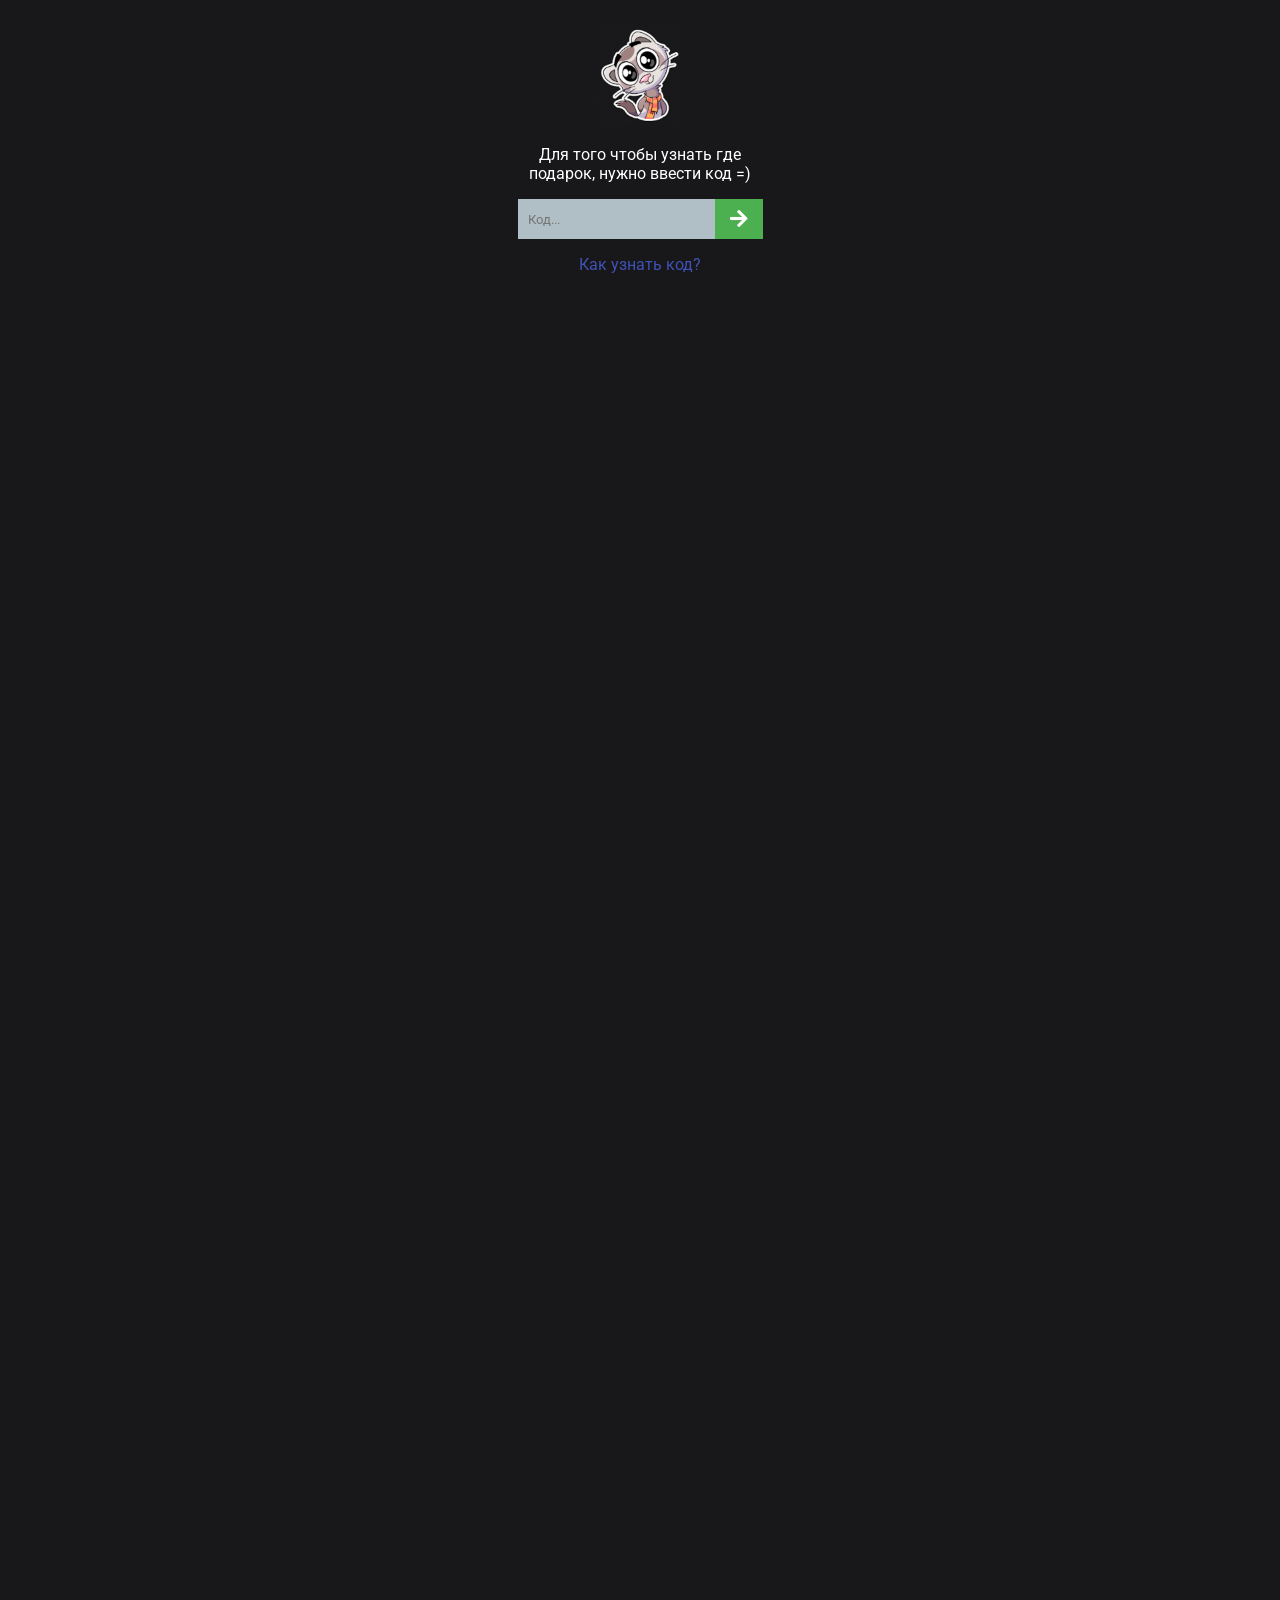
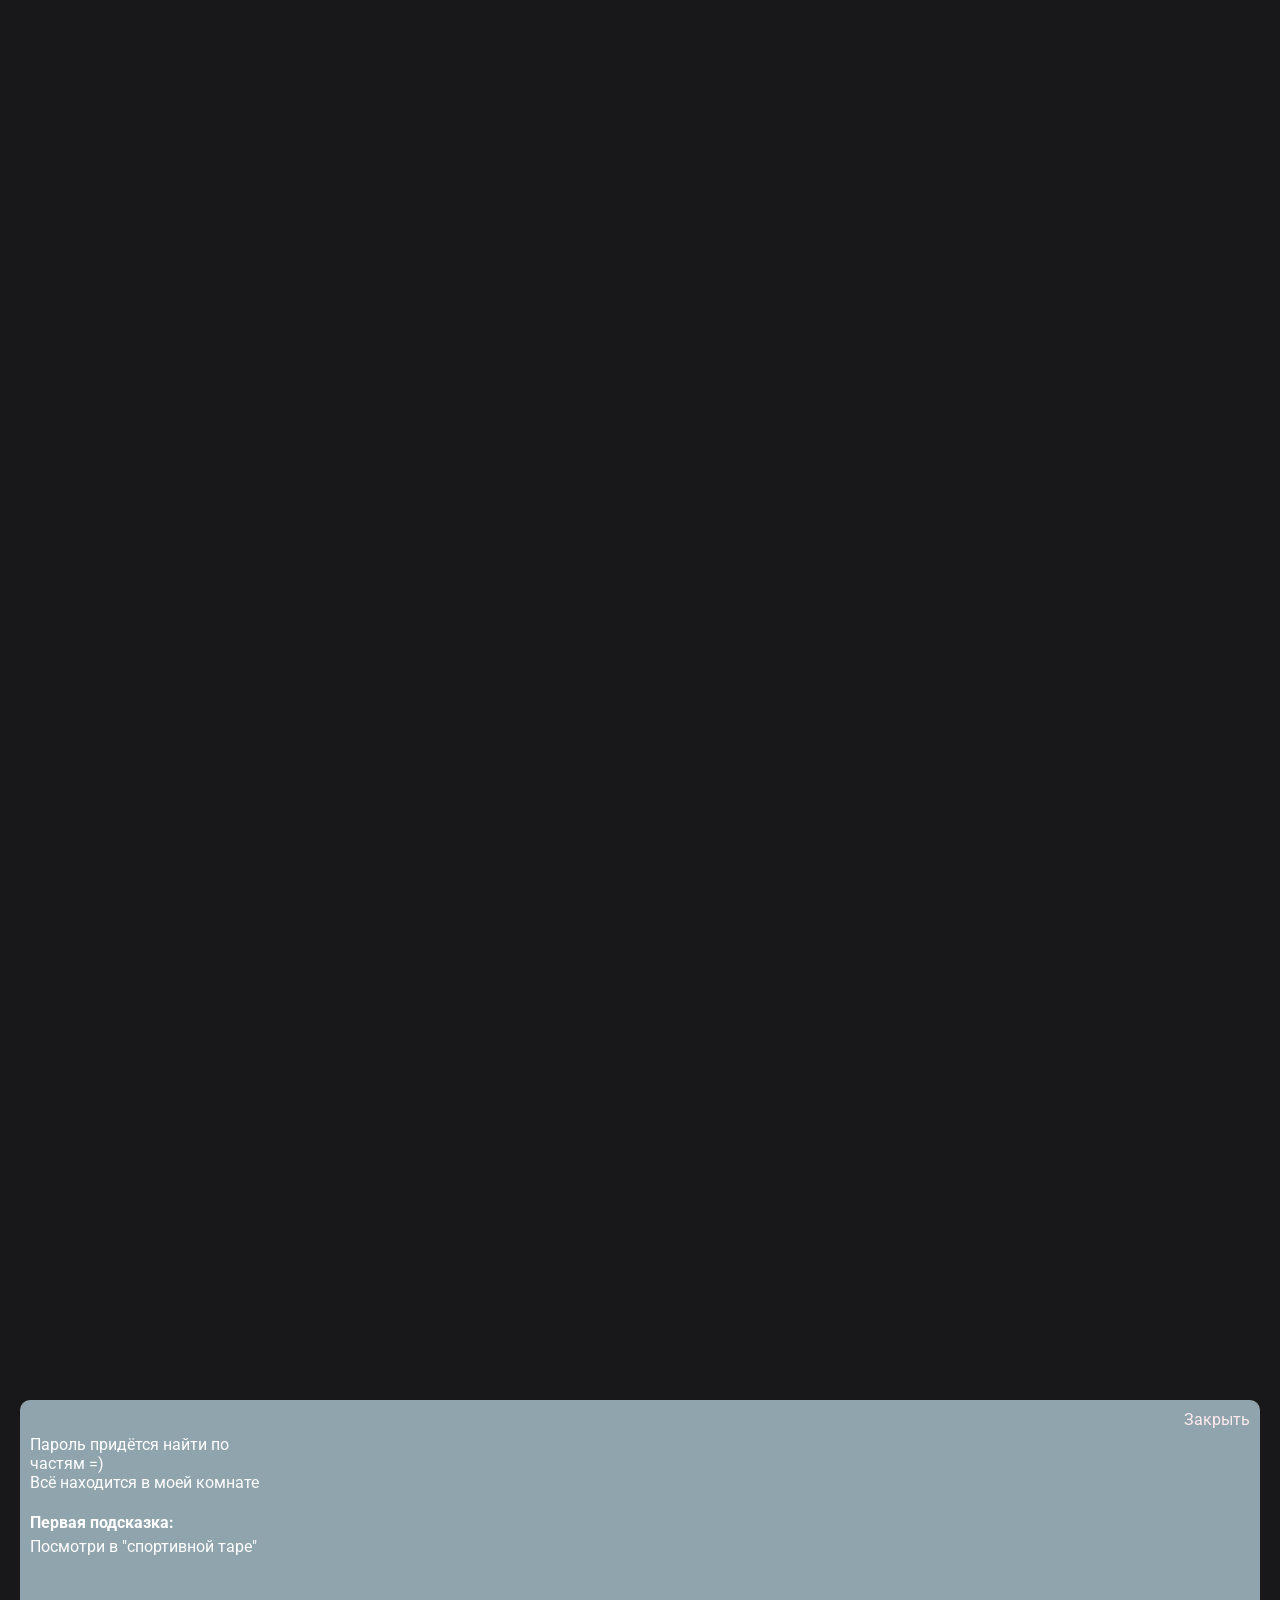
==== gift/index.html @ d24d435d "addition" ====
<!doctype html><html lang="en"><head><meta charset="utf-8"/><link rel="icon" href="./favicon.ico"/><meta name="viewport" content="width=device-width,initial-scale=1"/><meta name="theme-color" content="#000000"/><link rel="preconnect" href="https://fonts.gstatic.com"><link href="https://fonts.googleapis.com/css2?family=Roboto:wght@300;400&display=swap" rel="stylesheet"><link rel="stylesheet" href="https://pro.fontawesome.com/releases/v5.10.0/css/all.css" integrity="sha384-AYmEC3Yw5cVb3ZcuHtOA93w35dYTsvhLPVnYs9eStHfGJvOvKxVfELGroGkvsg+p" crossorigin="anonymous"/><meta name="description" content="Web site created using create-react-app"/><link rel="apple-touch-icon" href="./logo192.png"/><link rel="manifest" href="./manifest.json"/><title>Подарок китси</title><link href="./static/css/main.55bb451b.chunk.css" rel="stylesheet"></head><body><noscript>You need to enable JavaScript to run this app.</noscript><div id="root"></div><script>!function(e){function t(t){for(var n,i,a=t[0],c=t[1],l=t[2],s=0,p=[];s<a.length;s++)i=a[s],Object.prototype.hasOwnProperty.call(o,i)&&o[i]&&p.push(o[i][0]),o[i]=0;for(n in c)Object.prototype.hasOwnProperty.call(c,n)&&(e[n]=c[n]);for(f&&f(t);p.length;)p.shift()();return u.push.apply(u,l||[]),r()}function r(){for(var e,t=0;t<u.length;t++){for(var r=u[t],n=!0,a=1;a<r.length;a++){var c=r[a];0!==o[c]&&(n=!1)}n&&(u.splice(t--,1),e=i(i.s=r[0]))}return e}var n={},o={1:0},u=[];function i(t){if(n[t])return n[t].exports;var r=n[t]={i:t,l:!1,exports:{}};return e[t].call(r.exports,r,r.exports,i),r.l=!0,r.exports}i.e=function(e){var t=[],r=o[e];if(0!==r)if(r)t.push(r[2]);else{var n=new Promise((function(t,n){r=o[e]=[t,n]}));t.push(r[2]=n);var u,a=document.createElement("script");a.charset="utf-8",a.timeout=120,i.nc&&a.setAttribute("nonce",i.nc),a.src=function(e){return i.p+"static/js/"+({}[e]||e)+"."+{3:"4b4437c7"}[e]+".chunk.js"}(e);var c=new Error;u=function(t){a.onerror=a.onload=null,clearTimeout(l);var r=o[e];if(0!==r){if(r){var n=t&&("load"===t.type?"missing":t.type),u=t&&t.target&&t.target.src;c.message="Loading chunk "+e+" failed.\n("+n+": "+u+")",c.name="ChunkLoadError",c.type=n,c.request=u,r[1](c)}o[e]=void 0}};var l=setTimeout((function(){u({type:"timeout",target:a})}),12e4);a.onerror=a.onload=u,document.head.appendChild(a)}return Promise.all(t)},i.m=e,i.c=n,i.d=function(e,t,r){i.o(e,t)||Object.defineProperty(e,t,{enumerable:!0,get:r})},i.r=function(e){"undefined"!=typeof Symbol&&Symbol.toStringTag&&Object.defineProperty(e,Symbol.toStringTag,{value:"Module"}),Object.defineProperty(e,"__esModule",{value:!0})},i.t=function(e,t){if(1&t&&(e=i(e)),8&t)return e;if(4&t&&"object"==typeof e&&e&&e.__esModule)return e;var r=Object.create(null);if(i.r(r),Object.defineProperty(r,"default",{enumerable:!0,value:e}),2&t&&"string"!=typeof e)for(var n in e)i.d(r,n,function(t){return e[t]}.bind(null,n));return r},i.n=function(e){var t=e&&e.__esModule?function(){return e.default}:function(){return e};return i.d(t,"a",t),t},i.o=function(e,t){return Object.prototype.hasOwnProperty.call(e,t)},i.p="./",i.oe=function(e){throw console.error(e),e};var a=this.webpackJsonpgift=this.webpackJsonpgift||[],c=a.push.bind(a);a.push=t,a=a.slice();for(var l=0;l<a.length;l++)t(a[l]);var f=c;r()}([])</script><script src="./static/js/2.0f461729.chunk.js"></script><script src="./static/js/main.d41151c1.chunk.js"></script></body></html>
---- gift/static/css/main.55bb451b.chunk.css ----
body{margin:0;font-family:-apple-system,BlinkMacSystemFont,"Segoe UI","Roboto","Oxygen","Ubuntu","Cantarell","Fira Sans","Droid Sans","Helvetica Neue",sans-serif;-webkit-font-smoothing:antialiased;-moz-osx-font-smoothing:grayscale}code{font-family:source-code-pro,Menlo,Monaco,Consolas,"Courier New",monospace}.App,body{background-color:#18181a;overflow:hidden}.App{text-align:center;height:100vh;width:100vw;display:flex;align-content:center;justify-content:center}*{font-family:"Roboto",sans-serif}button{color:#fff;background-color:#4caf50;padding:10px 15px;border-radius:20px;border:none}button,button:focus{outline:none}.main{display:flex;align-content:center;justify-content:center}.start-btn{height:40px;width:200px;position:fixed;top:50%;margin-top:-20px;left:50%;margin-left:-100px}p{color:#fff;max-width:250px}.vins{max-height:100px}input{background-color:#b0bec5;padding:0 10px;border-radius:0;margin:0}input,input:focus{height:40px;border:none;outline:none}.submit{height:40px;margin:0;border-radius:0}.tooltipWrap{transition:.6s;transform:translateY(3000px);position:absolute;top:0;left:0;background:#90a4ae;height:100vh;width:calc(100vw - 40px);margin:0 20px;border-top-left-radius:10px;border-top-right-radius:10px}.tooltipWrap-open{transform:translateY(20px)}.close-tooltip{position:absolute;top:10px;right:10px;color:#ffebee}
/*# sourceMappingURL=main.55bb451b.chunk.css.map */
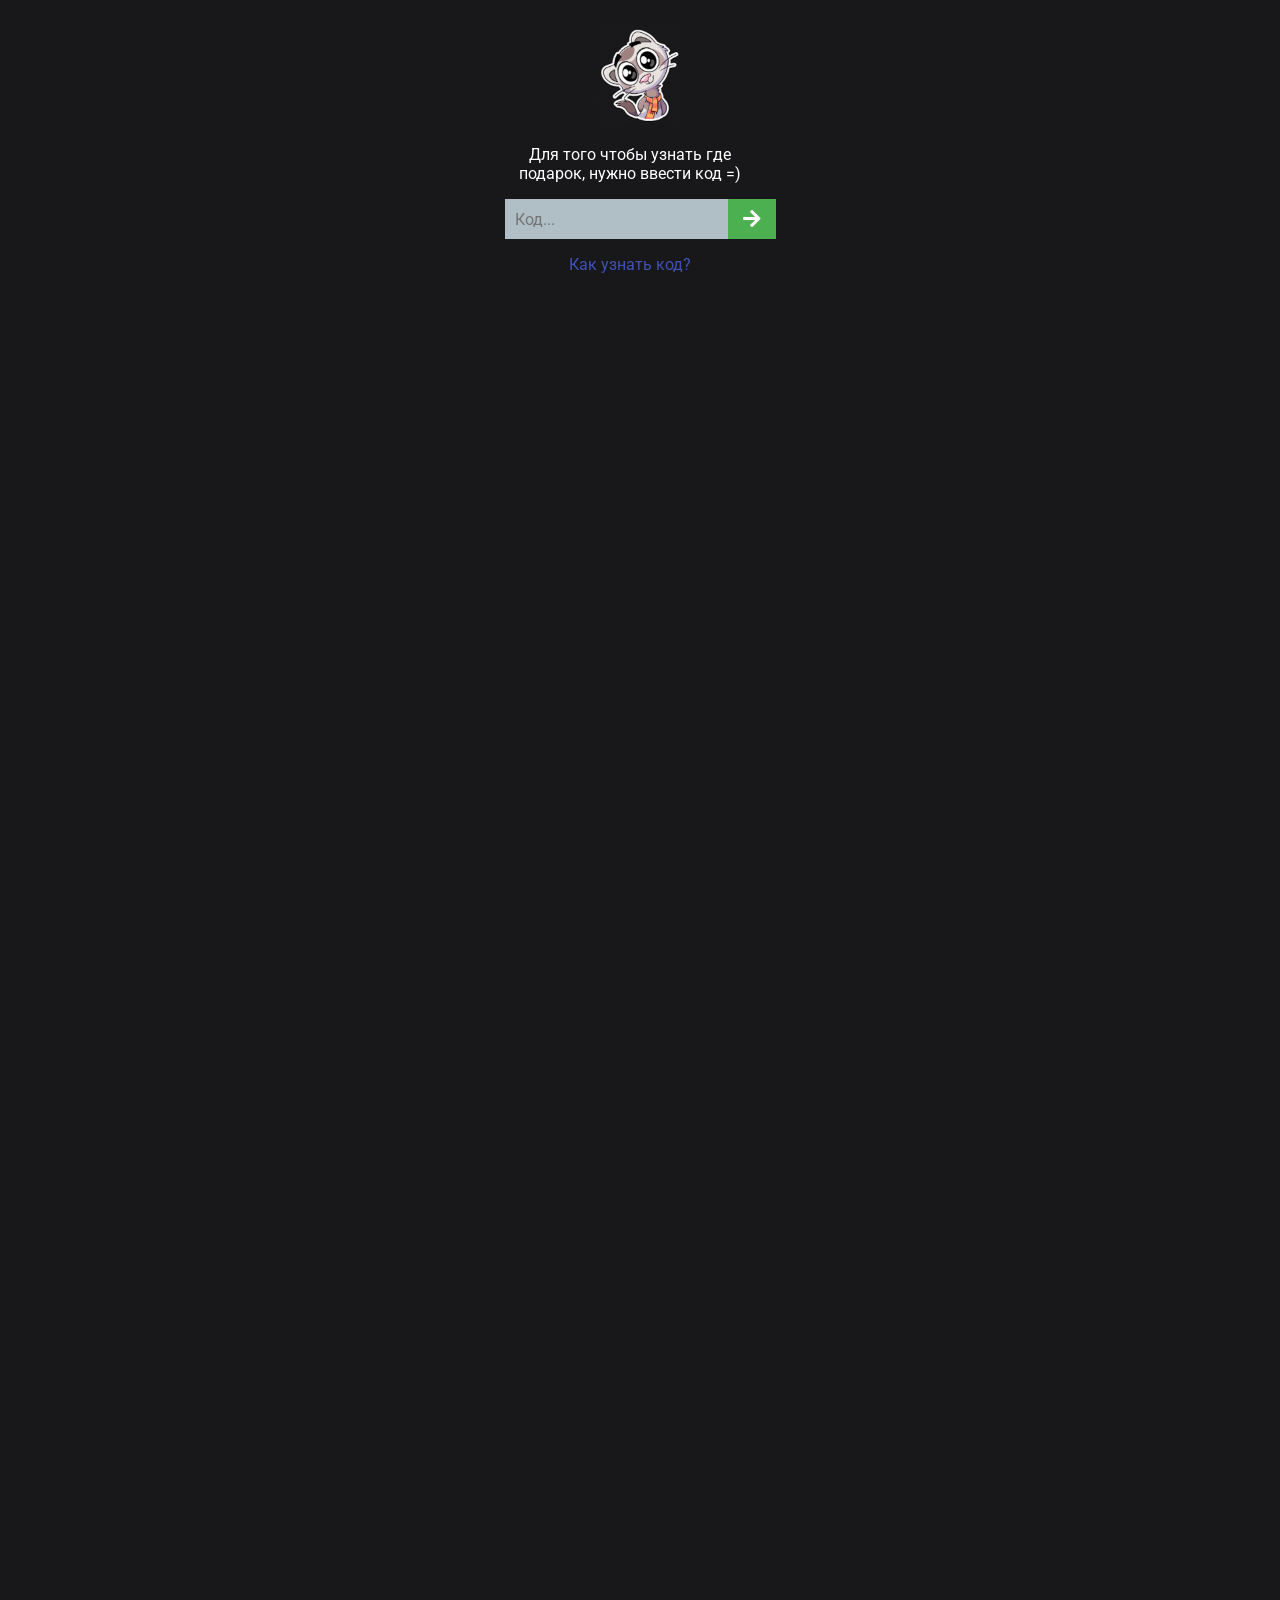
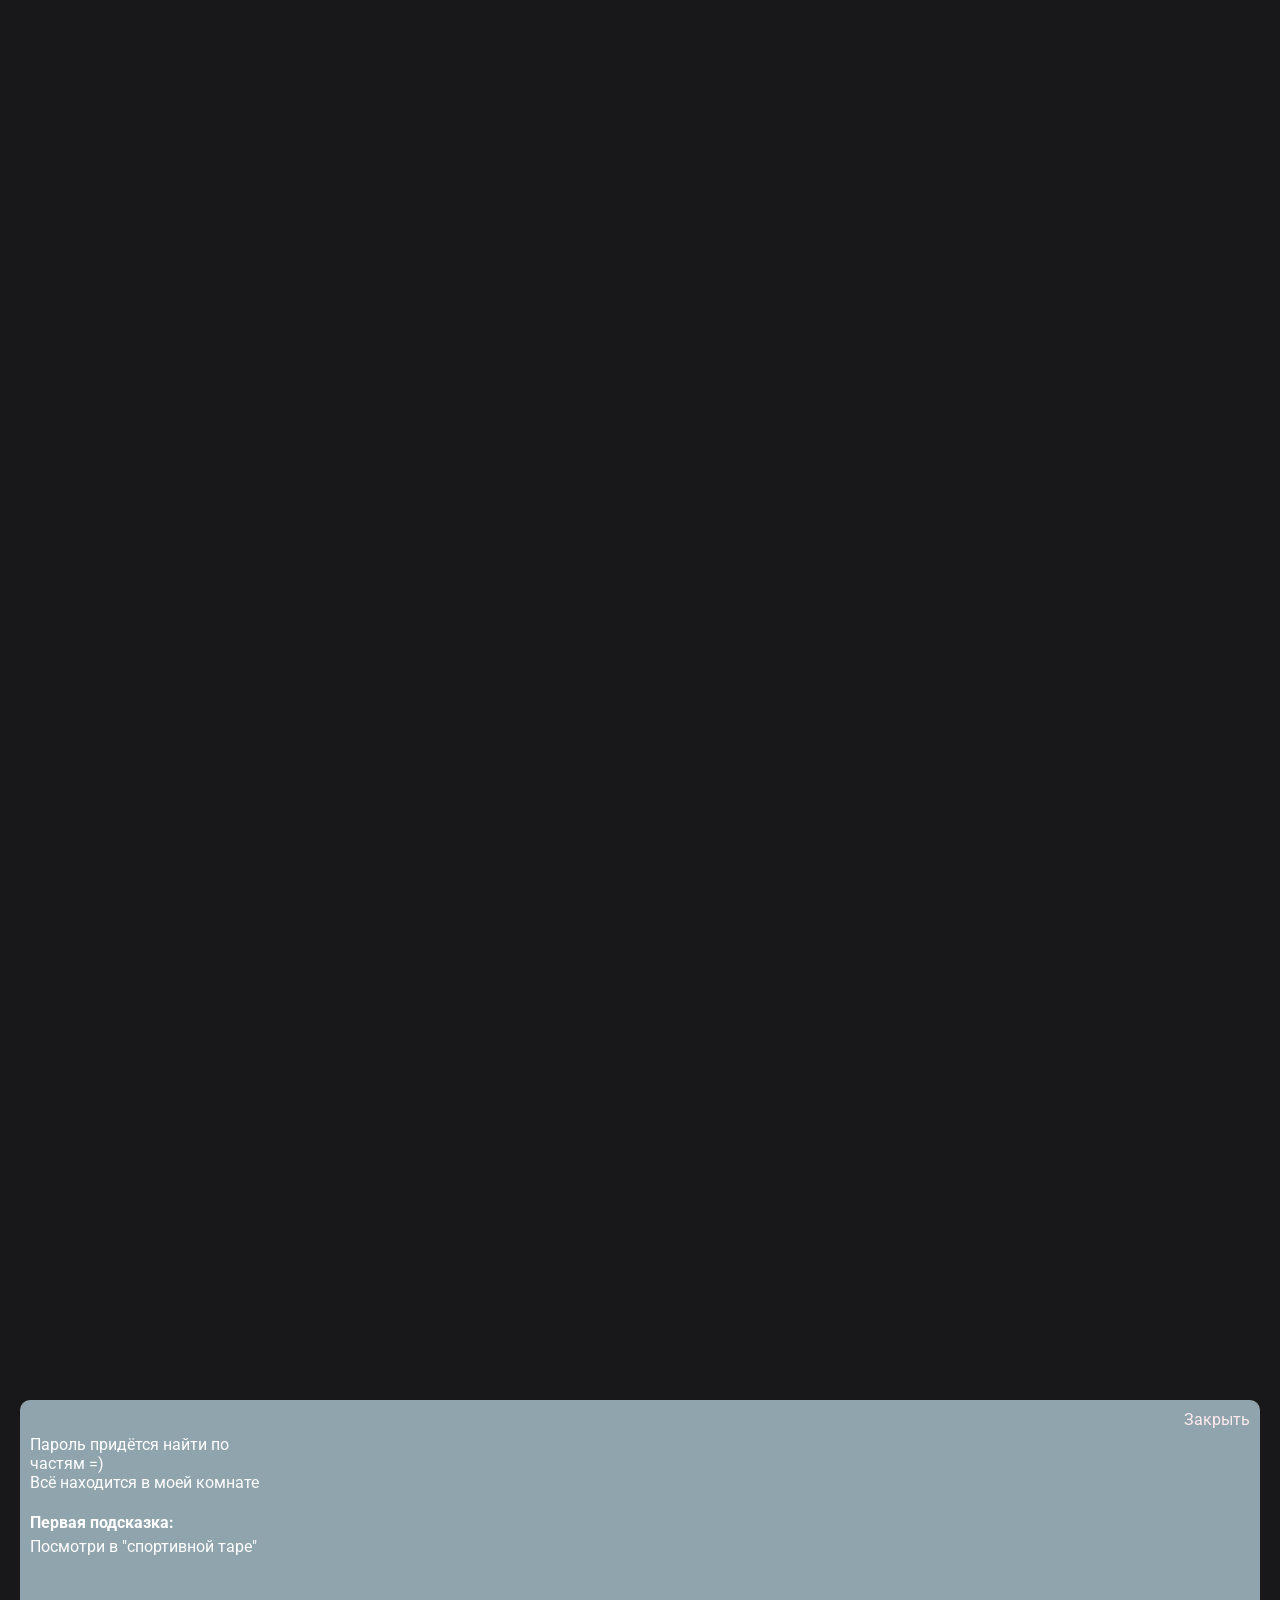
==== commit 8ec0337a: "additions" ====
--- a/gift/index.html
+++ b/gift/index.html
@@ -1 +1 @@
-<!doctype html><html lang="en"><head><meta charset="utf-8"/><link rel="icon" href="./favicon.ico"/><meta name="viewport" content="width=device-width,initial-scale=1"/><meta name="theme-color" content="#000000"/><link rel="preconnect" href="https://fonts.gstatic.com"><link href="https://fonts.googleapis.com/css2?family=Roboto:wght@300;400&display=swap" rel="stylesheet"><link rel="stylesheet" href="https://pro.fontawesome.com/releases/v5.10.0/css/all.css" integrity="sha384-AYmEC3Yw5cVb3ZcuHtOA93w35dYTsvhLPVnYs9eStHfGJvOvKxVfELGroGkvsg+p" crossorigin="anonymous"/><meta name="description" content="Web site created using create-react-app"/><link rel="apple-touch-icon" href="./logo192.png"/><link rel="manifest" href="./manifest.json"/><title>Подарок китси</title><link href="./static/css/main.55bb451b.chunk.css" rel="stylesheet"></head><body><noscript>You need to enable JavaScript to run this app.</noscript><div id="root"></div><script>!function(e){function t(t){for(var n,i,a=t[0],c=t[1],l=t[2],s=0,p=[];s<a.length;s++)i=a[s],Object.prototype.hasOwnProperty.call(o,i)&&o[i]&&p.push(o[i][0]),o[i]=0;for(n in c)Object.prototype.hasOwnProperty.call(c,n)&&(e[n]=c[n]);for(f&&f(t);p.length;)p.shift()();return u.push.apply(u,l||[]),r()}function r(){for(var e,t=0;t<u.length;t++){for(var r=u[t],n=!0,a=1;a<r.length;a++){var c=r[a];0!==o[c]&&(n=!1)}n&&(u.splice(t--,1),e=i(i.s=r[0]))}return e}var n={},o={1:0},u=[];function i(t){if(n[t])return n[t].exports;var r=n[t]={i:t,l:!1,exports:{}};return e[t].call(r.exports,r,r.exports,i),r.l=!0,r.exports}i.e=function(e){var t=[],r=o[e];if(0!==r)if(r)t.push(r[2]);else{var n=new Promise((function(t,n){r=o[e]=[t,n]}));t.push(r[2]=n);var u,a=document.createElement("script");a.charset="utf-8",a.timeout=120,i.nc&&a.setAttribute("nonce",i.nc),a.src=function(e){return i.p+"static/js/"+({}[e]||e)+"."+{3:"4b4437c7"}[e]+".chunk.js"}(e);var c=new Error;u=function(t){a.onerror=a.onload=null,clearTimeout(l);var r=o[e];if(0!==r){if(r){var n=t&&("load"===t.type?"missing":t.type),u=t&&t.target&&t.target.src;c.message="Loading chunk "+e+" failed.\n("+n+": "+u+")",c.name="ChunkLoadError",c.type=n,c.request=u,r[1](c)}o[e]=void 0}};var l=setTimeout((function(){u({type:"timeout",target:a})}),12e4);a.onerror=a.onload=u,document.head.appendChild(a)}return Promise.all(t)},i.m=e,i.c=n,i.d=function(e,t,r){i.o(e,t)||Object.defineProperty(e,t,{enumerable:!0,get:r})},i.r=function(e){"undefined"!=typeof Symbol&&Symbol.toStringTag&&Object.defineProperty(e,Symbol.toStringTag,{value:"Module"}),Object.defineProperty(e,"__esModule",{value:!0})},i.t=function(e,t){if(1&t&&(e=i(e)),8&t)return e;if(4&t&&"object"==typeof e&&e&&e.__esModule)return e;var r=Object.create(null);if(i.r(r),Object.defineProperty(r,"default",{enumerable:!0,value:e}),2&t&&"string"!=typeof e)for(var n in e)i.d(r,n,function(t){return e[t]}.bind(null,n));return r},i.n=function(e){var t=e&&e.__esModule?function(){return e.default}:function(){return e};return i.d(t,"a",t),t},i.o=function(e,t){return Object.prototype.hasOwnProperty.call(e,t)},i.p="./",i.oe=function(e){throw console.error(e),e};var a=this.webpackJsonpgift=this.webpackJsonpgift||[],c=a.push.bind(a);a.push=t,a=a.slice();for(var l=0;l<a.length;l++)t(a[l]);var f=c;r()}([])</script><script src="./static/js/2.0f461729.chunk.js"></script><script src="./static/js/main.d41151c1.chunk.js"></script></body></html>+<!doctype html><html lang="en"><head><meta charset="utf-8"/><link rel="icon" href="./favicon.ico"/><meta name="viewport" content="width=device-width,initial-scale=1"/><meta name="theme-color" content="#000000"/><link rel="preconnect" href="https://fonts.gstatic.com"><link href="https://fonts.googleapis.com/css2?family=Roboto:wght@300;400&display=swap" rel="stylesheet"><link rel="stylesheet" href="https://pro.fontawesome.com/releases/v5.10.0/css/all.css" integrity="sha384-AYmEC3Yw5cVb3ZcuHtOA93w35dYTsvhLPVnYs9eStHfGJvOvKxVfELGroGkvsg+p" crossorigin="anonymous"/><meta name="description" content="Web site created using create-react-app"/><link rel="apple-touch-icon" href="./logo192.png"/><link rel="manifest" href="./manifest.json"/><title>Подарок китси</title><link href="./static/css/main.bd91c070.chunk.css" rel="stylesheet"></head><body><noscript>You need to enable JavaScript to run this app.</noscript><div id="root"></div><script>!function(e){function t(t){for(var n,i,a=t[0],c=t[1],l=t[2],s=0,p=[];s<a.length;s++)i=a[s],Object.prototype.hasOwnProperty.call(o,i)&&o[i]&&p.push(o[i][0]),o[i]=0;for(n in c)Object.prototype.hasOwnProperty.call(c,n)&&(e[n]=c[n]);for(f&&f(t);p.length;)p.shift()();return u.push.apply(u,l||[]),r()}function r(){for(var e,t=0;t<u.length;t++){for(var r=u[t],n=!0,a=1;a<r.length;a++){var c=r[a];0!==o[c]&&(n=!1)}n&&(u.splice(t--,1),e=i(i.s=r[0]))}return e}var n={},o={1:0},u=[];function i(t){if(n[t])return n[t].exports;var r=n[t]={i:t,l:!1,exports:{}};return e[t].call(r.exports,r,r.exports,i),r.l=!0,r.exports}i.e=function(e){var t=[],r=o[e];if(0!==r)if(r)t.push(r[2]);else{var n=new Promise((function(t,n){r=o[e]=[t,n]}));t.push(r[2]=n);var u,a=document.createElement("script");a.charset="utf-8",a.timeout=120,i.nc&&a.setAttribute("nonce",i.nc),a.src=function(e){return i.p+"static/js/"+({}[e]||e)+"."+{3:"4b4437c7"}[e]+".chunk.js"}(e);var c=new Error;u=function(t){a.onerror=a.onload=null,clearTimeout(l);var r=o[e];if(0!==r){if(r){var n=t&&("load"===t.type?"missing":t.type),u=t&&t.target&&t.target.src;c.message="Loading chunk "+e+" failed.\n("+n+": "+u+")",c.name="ChunkLoadError",c.type=n,c.request=u,r[1](c)}o[e]=void 0}};var l=setTimeout((function(){u({type:"timeout",target:a})}),12e4);a.onerror=a.onload=u,document.head.appendChild(a)}return Promise.all(t)},i.m=e,i.c=n,i.d=function(e,t,r){i.o(e,t)||Object.defineProperty(e,t,{enumerable:!0,get:r})},i.r=function(e){"undefined"!=typeof Symbol&&Symbol.toStringTag&&Object.defineProperty(e,Symbol.toStringTag,{value:"Module"}),Object.defineProperty(e,"__esModule",{value:!0})},i.t=function(e,t){if(1&t&&(e=i(e)),8&t)return e;if(4&t&&"object"==typeof e&&e&&e.__esModule)return e;var r=Object.create(null);if(i.r(r),Object.defineProperty(r,"default",{enumerable:!0,value:e}),2&t&&"string"!=typeof e)for(var n in e)i.d(r,n,function(t){return e[t]}.bind(null,n));return r},i.n=function(e){var t=e&&e.__esModule?function(){return e.default}:function(){return e};return i.d(t,"a",t),t},i.o=function(e,t){return Object.prototype.hasOwnProperty.call(e,t)},i.p="./",i.oe=function(e){throw console.error(e),e};var a=this.webpackJsonpgift=this.webpackJsonpgift||[],c=a.push.bind(a);a.push=t,a=a.slice();for(var l=0;l<a.length;l++)t(a[l]);var f=c;r()}([])</script><script src="./static/js/2.0f461729.chunk.js"></script><script src="./static/js/main.d41151c1.chunk.js"></script></body></html>
--- a/gift/static/css/main.bd91c070.chunk.css
+++ b/gift/static/css/main.bd91c070.chunk.css
@@ -0,0 +1,2 @@
+body{margin:0;font-family:-apple-system,BlinkMacSystemFont,"Segoe UI","Roboto","Oxygen","Ubuntu","Cantarell","Fira Sans","Droid Sans","Helvetica Neue",sans-serif;-webkit-font-smoothing:antialiased;-moz-osx-font-smoothing:grayscale}code{font-family:source-code-pro,Menlo,Monaco,Consolas,"Courier New",monospace}.App,body{background-color:#18181a;overflow:hidden}.App{text-align:center;height:100vh;width:100vw;display:flex;align-content:center;justify-content:center}*{font-family:"Roboto",sans-serif}button{color:#fff;background-color:#4caf50;padding:10px 15px;border-radius:20px;border:none}button,button:focus{outline:none}.main{display:flex;align-content:center;justify-content:center}.start-btn{height:40px;width:200px;position:fixed;top:50%;margin-top:-20px;left:50%;margin-left:-100px}p{color:#fff;max-width:250px}.vins{max-height:100px}input{background-color:#b0bec5;padding:0 10px;border-radius:0;margin:0;font-size:16px}input,input:focus{height:40px;border:none;outline:none}.submit{height:40px;margin:0;border-radius:0}.tooltipWrap{transition:.6s;transform:translateY(3000px);position:absolute;top:0;left:0;background:#90a4ae;height:100vh;width:calc(100vw - 40px);margin:0 20px;border-top-left-radius:10px;border-top-right-radius:10px}.tooltipWrap-open{transform:translateY(20px)}.close-tooltip{position:absolute;top:10px;right:10px;color:#ffebee}
+/*# sourceMappingURL=main.bd91c070.chunk.css.map */
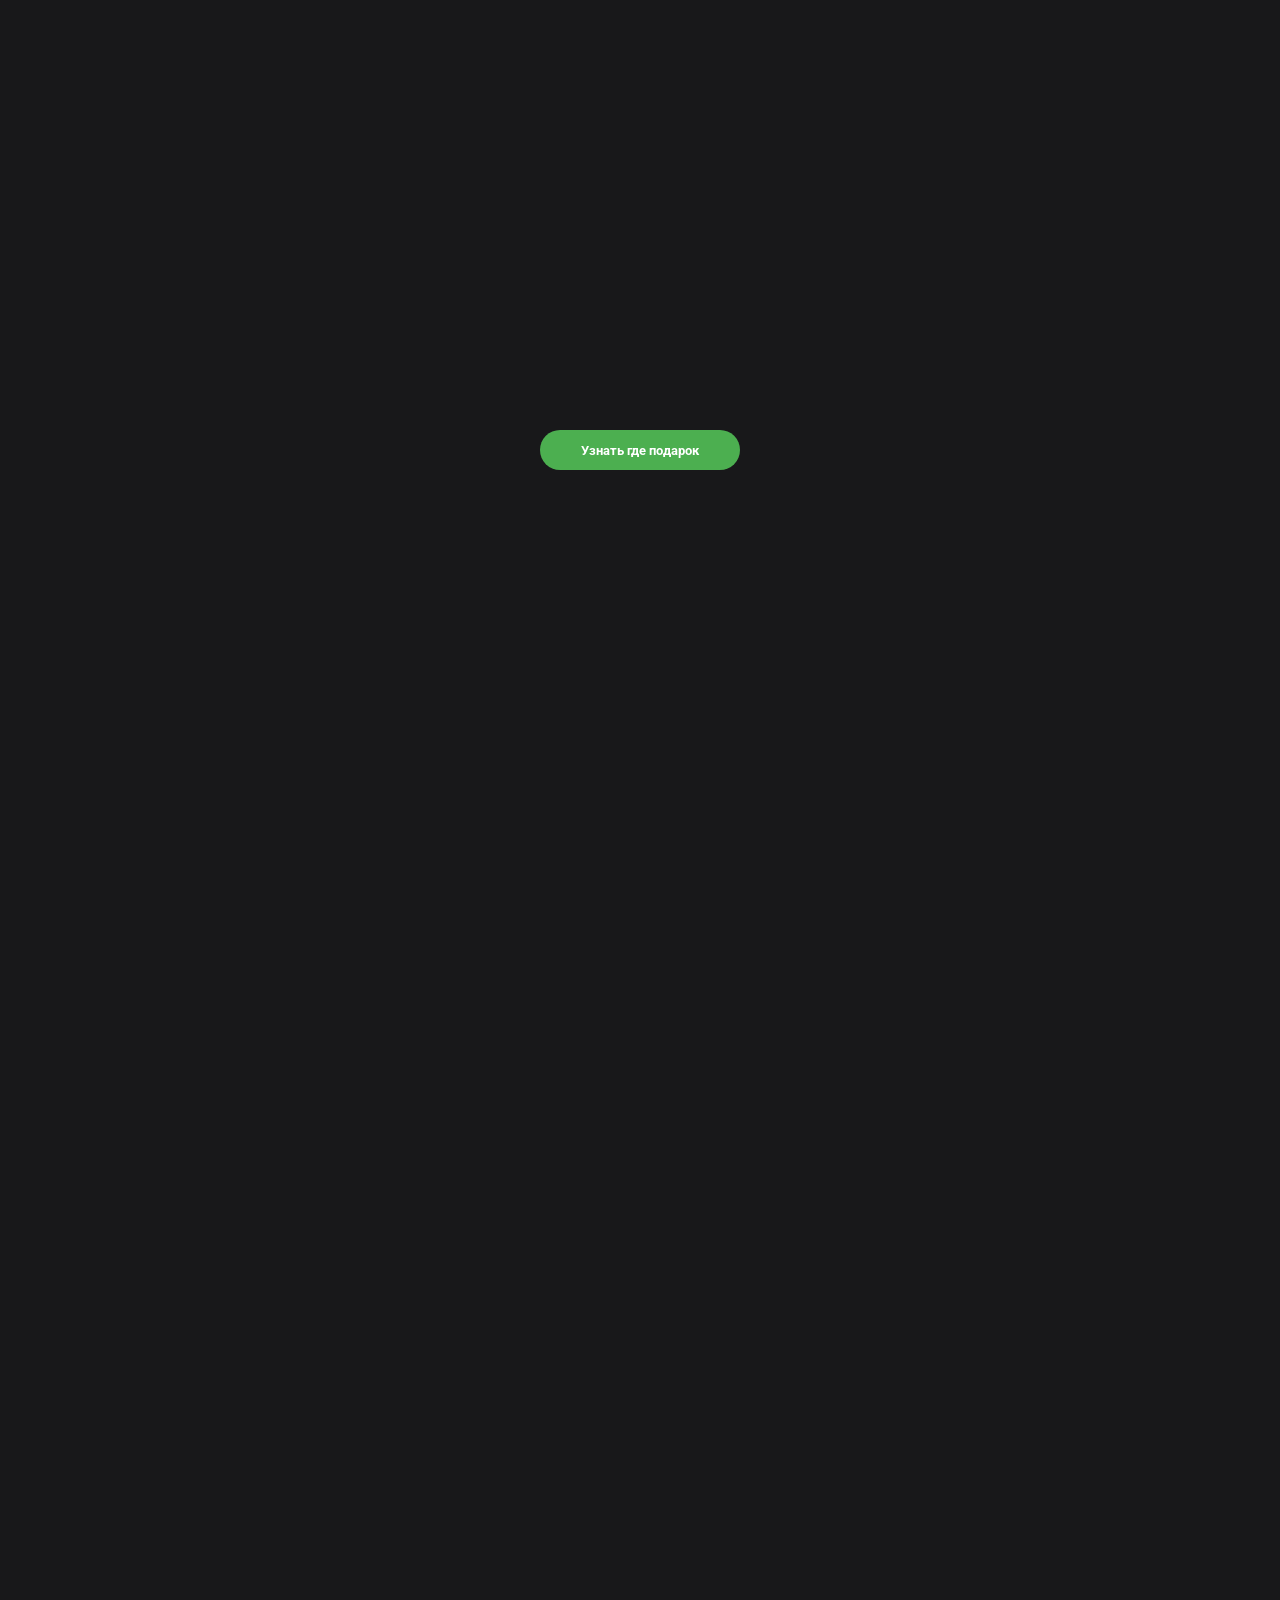
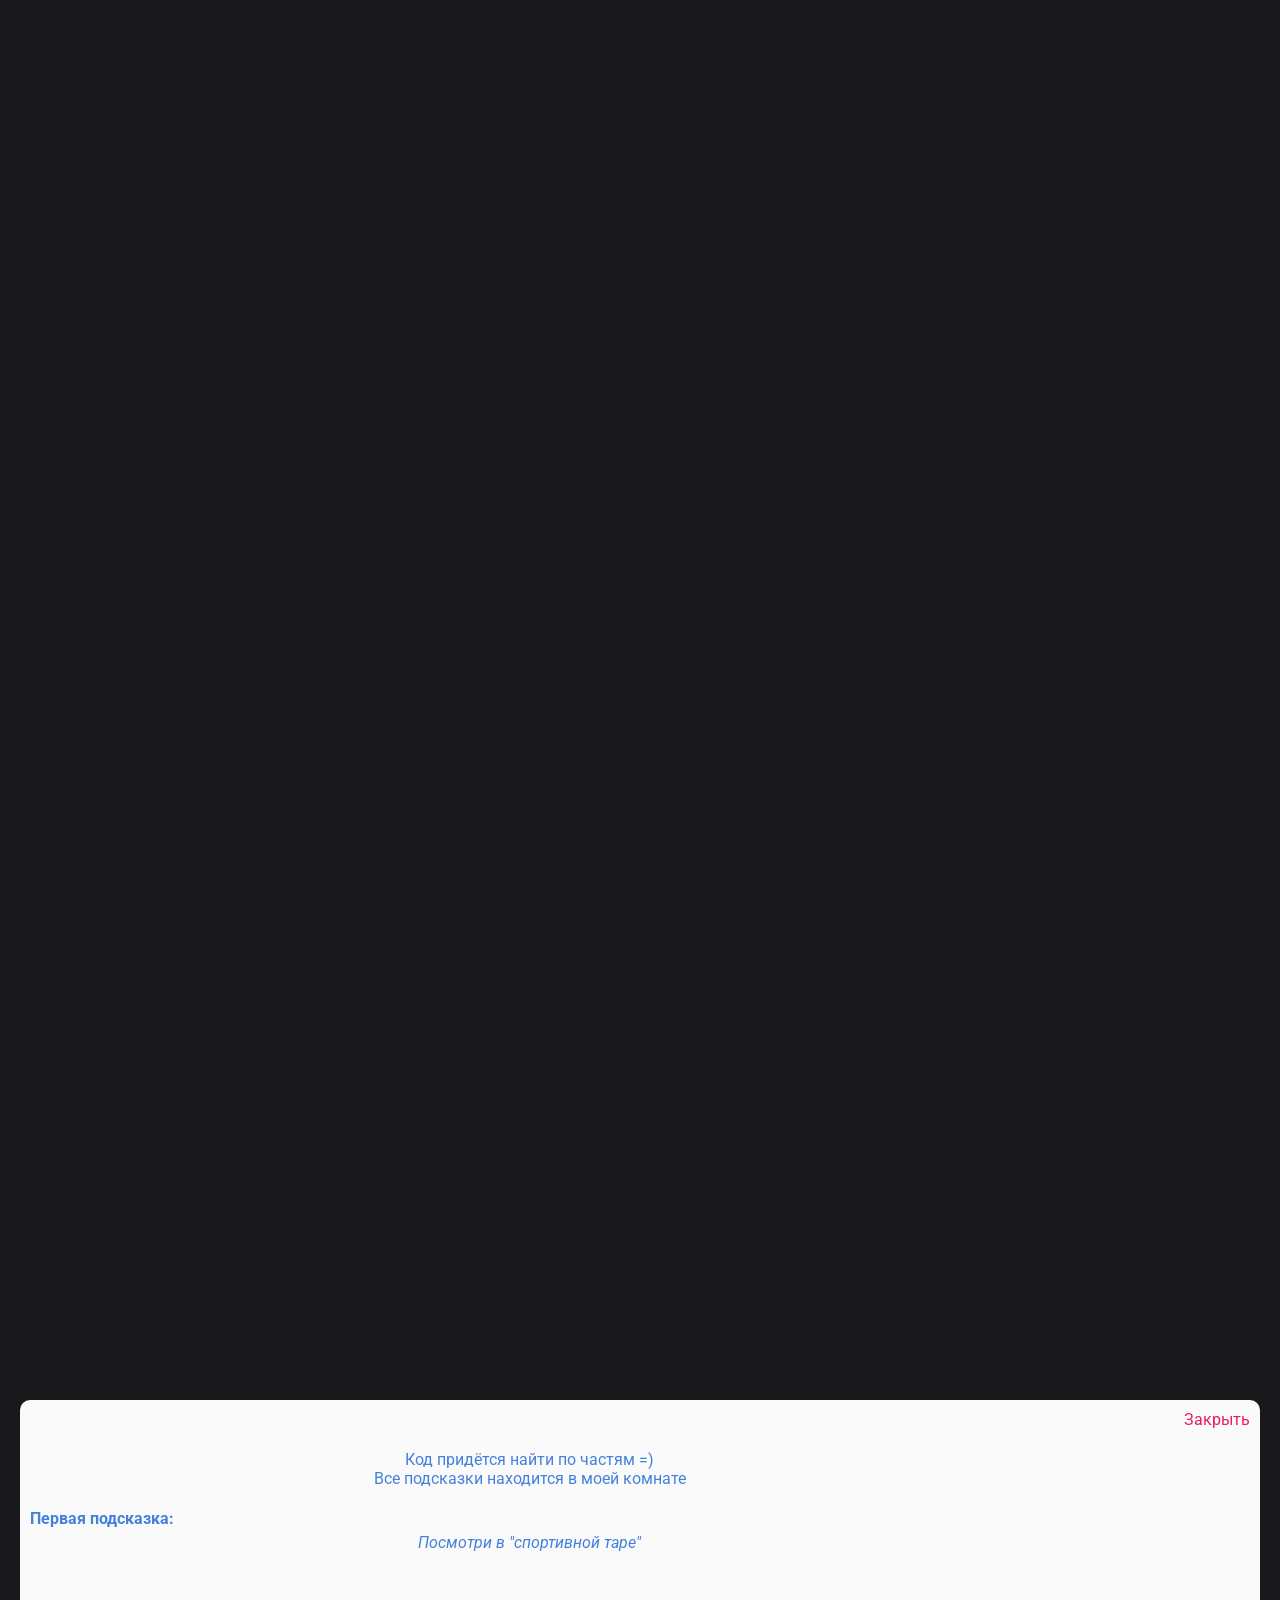
==== commit 6c5e2f61: "additions" ====
--- a/gift/index.html
+++ b/gift/index.html
@@ -1 +1 @@
-<!doctype html><html lang="en"><head><meta charset="utf-8"/><link rel="icon" href="./favicon.ico"/><meta name="viewport" content="width=device-width,initial-scale=1"/><meta name="theme-color" content="#000000"/><link rel="preconnect" href="https://fonts.gstatic.com"><link href="https://fonts.googleapis.com/css2?family=Roboto:wght@300;400&display=swap" rel="stylesheet"><link rel="stylesheet" href="https://pro.fontawesome.com/releases/v5.10.0/css/all.css" integrity="sha384-AYmEC3Yw5cVb3ZcuHtOA93w35dYTsvhLPVnYs9eStHfGJvOvKxVfELGroGkvsg+p" crossorigin="anonymous"/><meta name="description" content="Web site created using create-react-app"/><link rel="apple-touch-icon" href="./logo192.png"/><link rel="manifest" href="./manifest.json"/><title>Подарок китси</title><link href="./static/css/main.bd91c070.chunk.css" rel="stylesheet"></head><body><noscript>You need to enable JavaScript to run this app.</noscript><div id="root"></div><script>!function(e){function t(t){for(var n,i,a=t[0],c=t[1],l=t[2],s=0,p=[];s<a.length;s++)i=a[s],Object.prototype.hasOwnProperty.call(o,i)&&o[i]&&p.push(o[i][0]),o[i]=0;for(n in c)Object.prototype.hasOwnProperty.call(c,n)&&(e[n]=c[n]);for(f&&f(t);p.length;)p.shift()();return u.push.apply(u,l||[]),r()}function r(){for(var e,t=0;t<u.length;t++){for(var r=u[t],n=!0,a=1;a<r.length;a++){var c=r[a];0!==o[c]&&(n=!1)}n&&(u.splice(t--,1),e=i(i.s=r[0]))}return e}var n={},o={1:0},u=[];function i(t){if(n[t])return n[t].exports;var r=n[t]={i:t,l:!1,exports:{}};return e[t].call(r.exports,r,r.exports,i),r.l=!0,r.exports}i.e=function(e){var t=[],r=o[e];if(0!==r)if(r)t.push(r[2]);else{var n=new Promise((function(t,n){r=o[e]=[t,n]}));t.push(r[2]=n);var u,a=document.createElement("script");a.charset="utf-8",a.timeout=120,i.nc&&a.setAttribute("nonce",i.nc),a.src=function(e){return i.p+"static/js/"+({}[e]||e)+"."+{3:"4b4437c7"}[e]+".chunk.js"}(e);var c=new Error;u=function(t){a.onerror=a.onload=null,clearTimeout(l);var r=o[e];if(0!==r){if(r){var n=t&&("load"===t.type?"missing":t.type),u=t&&t.target&&t.target.src;c.message="Loading chunk "+e+" failed.\n("+n+": "+u+")",c.name="ChunkLoadError",c.type=n,c.request=u,r[1](c)}o[e]=void 0}};var l=setTimeout((function(){u({type:"timeout",target:a})}),12e4);a.onerror=a.onload=u,document.head.appendChild(a)}return Promise.all(t)},i.m=e,i.c=n,i.d=function(e,t,r){i.o(e,t)||Object.defineProperty(e,t,{enumerable:!0,get:r})},i.r=function(e){"undefined"!=typeof Symbol&&Symbol.toStringTag&&Object.defineProperty(e,Symbol.toStringTag,{value:"Module"}),Object.defineProperty(e,"__esModule",{value:!0})},i.t=function(e,t){if(1&t&&(e=i(e)),8&t)return e;if(4&t&&"object"==typeof e&&e&&e.__esModule)return e;var r=Object.create(null);if(i.r(r),Object.defineProperty(r,"default",{enumerable:!0,value:e}),2&t&&"string"!=typeof e)for(var n in e)i.d(r,n,function(t){return e[t]}.bind(null,n));return r},i.n=function(e){var t=e&&e.__esModule?function(){return e.default}:function(){return e};return i.d(t,"a",t),t},i.o=function(e,t){return Object.prototype.hasOwnProperty.call(e,t)},i.p="./",i.oe=function(e){throw console.error(e),e};var a=this.webpackJsonpgift=this.webpackJsonpgift||[],c=a.push.bind(a);a.push=t,a=a.slice();for(var l=0;l<a.length;l++)t(a[l]);var f=c;r()}([])</script><script src="./static/js/2.0f461729.chunk.js"></script><script src="./static/js/main.d41151c1.chunk.js"></script></body></html>+<!doctype html><html lang="en"><head><meta charset="utf-8"/><link rel="icon" href="./favicon.ico"/><meta name="viewport" content="width=device-width,initial-scale=1"/><meta name="theme-color" content="#000000"/><link rel="preconnect" href="https://fonts.gstatic.com"><link href="https://fonts.googleapis.com/css2?family=Roboto:wght@300;400&display=swap" rel="stylesheet"><link rel="stylesheet" href="https://pro.fontawesome.com/releases/v5.10.0/css/all.css" integrity="sha384-AYmEC3Yw5cVb3ZcuHtOA93w35dYTsvhLPVnYs9eStHfGJvOvKxVfELGroGkvsg+p" crossorigin="anonymous"/><meta name="description" content="Web site created using create-react-app"/><link rel="apple-touch-icon" href="./logo192.png"/><link rel="manifest" href="./manifest.json"/><title>Подарок китси</title><link href="./static/css/main.930ac8bb.chunk.css" rel="stylesheet"></head><body><noscript>You need to enable JavaScript to run this app.</noscript><div id="root"></div><script>!function(e){function t(t){for(var n,i,a=t[0],c=t[1],l=t[2],s=0,p=[];s<a.length;s++)i=a[s],Object.prototype.hasOwnProperty.call(o,i)&&o[i]&&p.push(o[i][0]),o[i]=0;for(n in c)Object.prototype.hasOwnProperty.call(c,n)&&(e[n]=c[n]);for(f&&f(t);p.length;)p.shift()();return u.push.apply(u,l||[]),r()}function r(){for(var e,t=0;t<u.length;t++){for(var r=u[t],n=!0,a=1;a<r.length;a++){var c=r[a];0!==o[c]&&(n=!1)}n&&(u.splice(t--,1),e=i(i.s=r[0]))}return e}var n={},o={1:0},u=[];function i(t){if(n[t])return n[t].exports;var r=n[t]={i:t,l:!1,exports:{}};return e[t].call(r.exports,r,r.exports,i),r.l=!0,r.exports}i.e=function(e){var t=[],r=o[e];if(0!==r)if(r)t.push(r[2]);else{var n=new Promise((function(t,n){r=o[e]=[t,n]}));t.push(r[2]=n);var u,a=document.createElement("script");a.charset="utf-8",a.timeout=120,i.nc&&a.setAttribute("nonce",i.nc),a.src=function(e){return i.p+"static/js/"+({}[e]||e)+"."+{3:"4b4437c7"}[e]+".chunk.js"}(e);var c=new Error;u=function(t){a.onerror=a.onload=null,clearTimeout(l);var r=o[e];if(0!==r){if(r){var n=t&&("load"===t.type?"missing":t.type),u=t&&t.target&&t.target.src;c.message="Loading chunk "+e+" failed.\n("+n+": "+u+")",c.name="ChunkLoadError",c.type=n,c.request=u,r[1](c)}o[e]=void 0}};var l=setTimeout((function(){u({type:"timeout",target:a})}),12e4);a.onerror=a.onload=u,document.head.appendChild(a)}return Promise.all(t)},i.m=e,i.c=n,i.d=function(e,t,r){i.o(e,t)||Object.defineProperty(e,t,{enumerable:!0,get:r})},i.r=function(e){"undefined"!=typeof Symbol&&Symbol.toStringTag&&Object.defineProperty(e,Symbol.toStringTag,{value:"Module"}),Object.defineProperty(e,"__esModule",{value:!0})},i.t=function(e,t){if(1&t&&(e=i(e)),8&t)return e;if(4&t&&"object"==typeof e&&e&&e.__esModule)return e;var r=Object.create(null);if(i.r(r),Object.defineProperty(r,"default",{enumerable:!0,value:e}),2&t&&"string"!=typeof e)for(var n in e)i.d(r,n,function(t){return e[t]}.bind(null,n));return r},i.n=function(e){var t=e&&e.__esModule?function(){return e.default}:function(){return e};return i.d(t,"a",t),t},i.o=function(e,t){return Object.prototype.hasOwnProperty.call(e,t)},i.p="./",i.oe=function(e){throw console.error(e),e};var a=this.webpackJsonpgift=this.webpackJsonpgift||[],c=a.push.bind(a);a.push=t,a=a.slice();for(var l=0;l<a.length;l++)t(a[l]);var f=c;r()}([])</script><script src="./static/js/2.216973d9.chunk.js"></script><script src="./static/js/main.17280aad.chunk.js"></script></body></html>
--- a/gift/static/css/main.930ac8bb.chunk.css
+++ b/gift/static/css/main.930ac8bb.chunk.css
@@ -0,0 +1,2 @@
+body{margin:0;font-family:-apple-system,BlinkMacSystemFont,"Segoe UI","Roboto","Oxygen","Ubuntu","Cantarell","Fira Sans","Droid Sans","Helvetica Neue",sans-serif;-webkit-font-smoothing:antialiased;-moz-osx-font-smoothing:grayscale}code{font-family:source-code-pro,Menlo,Monaco,Consolas,"Courier New",monospace}.App,body{background-color:#18181a;overflow:hidden}.App{text-align:center;height:100vh;width:100vw;display:flex;align-content:center;justify-content:center}*{font-family:"Roboto",sans-serif}button{color:#fff;background-color:#4caf50;padding:10px 15px;border-radius:20px;border:none}button,button:focus{outline:none}.main{display:flex;align-content:center;justify-content:center}.start-btn{height:40px;width:200px;position:fixed;top:50%;margin-top:-20px;left:50%;margin-left:-100px}p{color:#fff;max-width:250px}.vinsWrap{height:100px;width:95px}.vins{max-height:100px;min-height:100px;transition:1s}input{background-color:#b0bec5;padding:0 10px;border-radius:0;margin:0;font-size:16px}input,input:focus{height:40px;border:none;outline:none}.submit{height:40px;margin:0;border-radius:0}.tooltipWrap{transition:.6s;transform:translateY(3000px);position:absolute;top:0;left:0;background:#fafafa;height:100vh;width:calc(100vw - 40px);margin:0 20px;border-top-left-radius:10px;border-top-right-radius:10px}.tooltipWrap-open{transform:translateY(20px)}.close-tooltip{position:absolute;top:10px;right:10px;color:#e91e63}
+/*# sourceMappingURL=main.930ac8bb.chunk.css.map */
